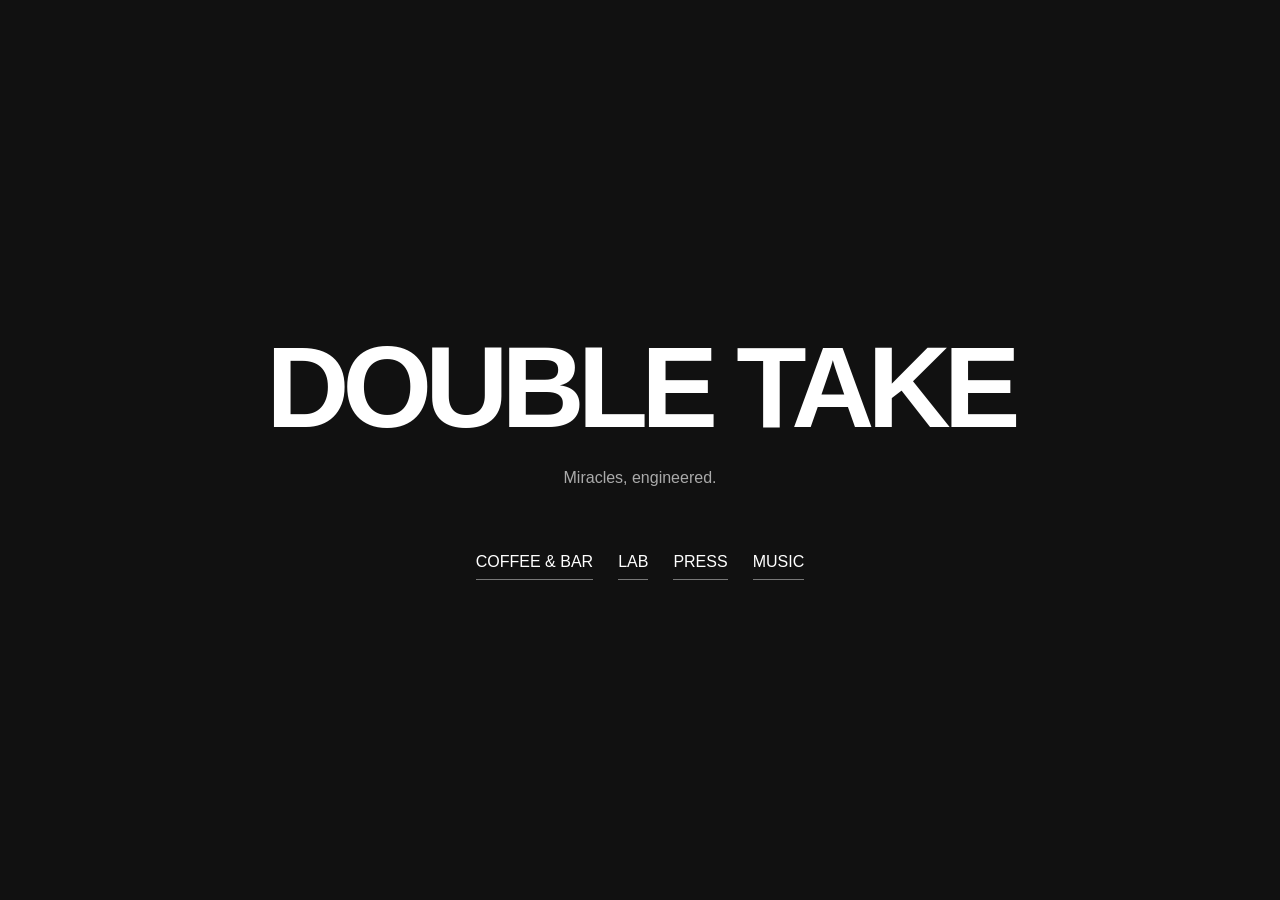
==== index.html @ 6dfc4e55 "Create index.html" ====
<!DOCTYPE html>
<html lang="en">
<head>
  <meta charset="UTF-8">
  <meta name="viewport" content="width=device-width, initial-scale=1">
  <title>Double Take World</title>
  <style>
    body {
      margin: 0;
      background: #111;
      color: #fff;
      font-family: Arial, sans-serif;
      text-align: center;
    }
    main {
      min-height: 100vh;
      display: flex;
      flex-direction: column;
      align-items: center;
      justify-content: center;
    }
    h1 {
      font-size: clamp(3rem, 9vw, 8rem);
      margin: 0;
      letter-spacing: -0.06em;
    }
    p { color: #aaa; }
    nav {
      display: flex;
      flex-wrap: wrap;
      justify-content: center;
      gap: 25px;
      margin-top: 50px;
    }
    nav a {
      color: white;
      text-decoration: none;
      border-bottom: 1px solid #777;
      padding-bottom: 8px;
    }
    nav a:hover { color: #ff453a; }
  </style>
</head>
<body>
  <main>
    <h1>DOUBLE TAKE</h1>
    <p>Miracles, engineered.</p>
    <nav>
      <a href="#coffee">COFFEE & BAR</a>
      <a href="#lab">LAB</a>
      <a href="#press">PRESS</a>
      <a href="#music">MUSIC</a>
    </nav>
  </main>
</body>
</html>
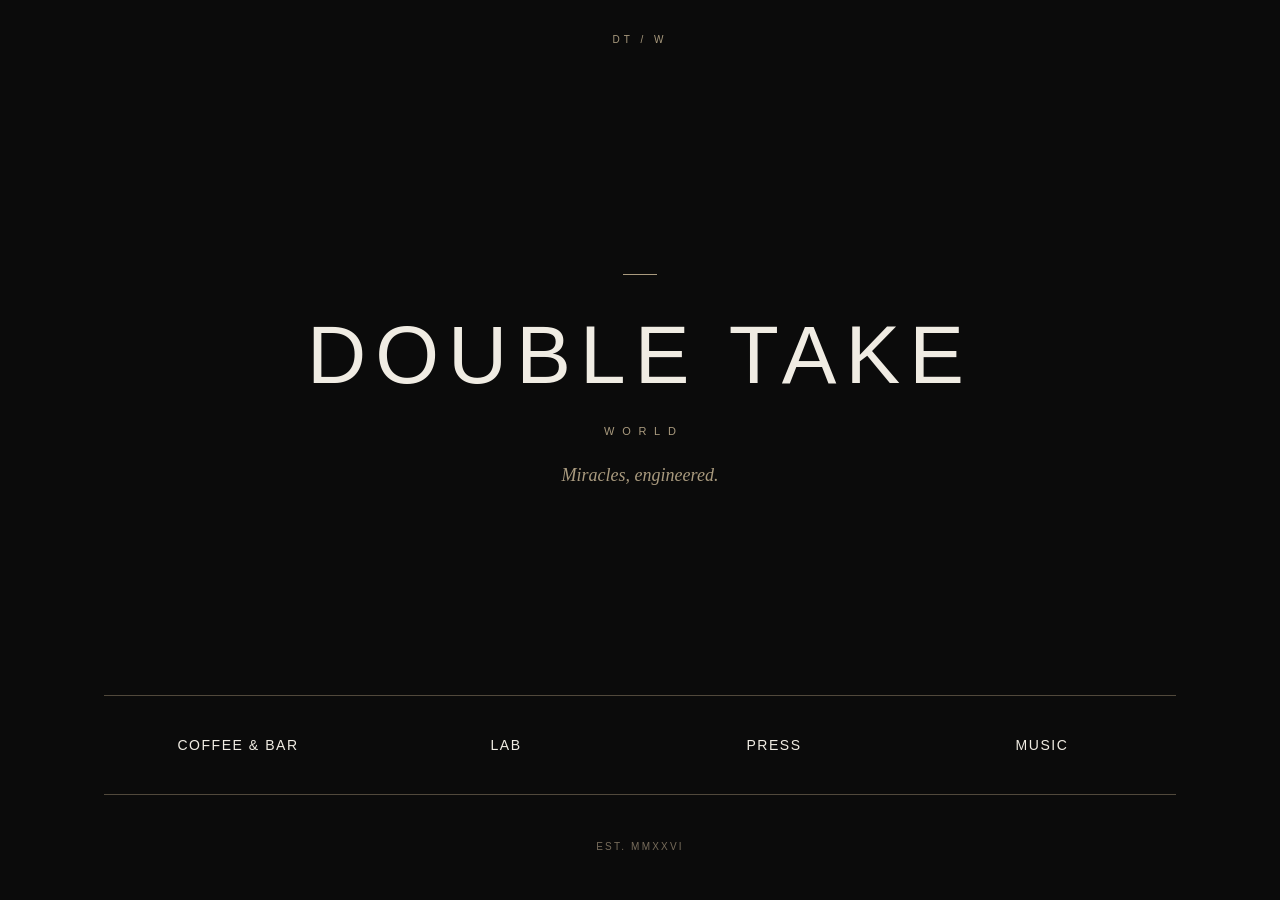
==== commit 9c7ff44e: "Add files via upload" ====
--- a/index.html
+++ b/index.html
@@ -1,57 +1,3 @@
-
-<!DOCTYPE html>
-<html lang="en">
-<head>
-  <meta charset="UTF-8">
-  <meta name="viewport" content="width=device-width, initial-scale=1">
-  <title>Double Take World</title>
-  <style>
-    body {
-      margin: 0;
-      background: #111;
-      color: #fff;
-      font-family: Arial, sans-serif;
-      text-align: center;
-    }
-    main {
-      min-height: 100vh;
-      display: flex;
-      flex-direction: column;
-      align-items: center;
-      justify-content: center;
-    }
-    h1 {
-      font-size: clamp(3rem, 9vw, 8rem);
-      margin: 0;
-      letter-spacing: -0.06em;
-    }
-    p { color: #aaa; }
-    nav {
-      display: flex;
-      flex-wrap: wrap;
-      justify-content: center;
-      gap: 25px;
-      margin-top: 50px;
-    }
-    nav a {
-      color: white;
-      text-decoration: none;
-      border-bottom: 1px solid #777;
-      padding-bottom: 8px;
-    }
-    nav a:hover { color: #ff453a; }
-  </style>
-</head>
-<body>
-  <main>
-    <h1>DOUBLE TAKE</h1>
-    <p>Miracles, engineered.</p>
-    <nav>
-      <a href="#coffee">COFFEE & BAR</a>
-      <a href="#lab">LAB</a>
-      <a href="#press">PRESS</a>
-      <a href="#music">MUSIC</a>
-    </nav>
-  </main>
-</body>
-</html>
+<!doctype html>
+<html lang="en"><head><meta charset="utf-8"><meta name="viewport" content="width=device-width, initial-scale=1"><meta name="theme-color" content="#0b0b0b"><title>Double Take World</title><meta name="description" content="Double Take World — Miracles, engineered."><link rel="stylesheet" href="style.css"></head>
+<body><main class="shell"><div class="topmark">DT / W</div><section class="hero"><div class="shortline"></div><h1>DOUBLE TAKE</h1><div class="world">WORLD</div><p class="motto">Miracles, engineered.</p></section><nav class="nav" aria-label="Our divisions"><a href="coffee-bar/">COFFEE &amp; BAR</a><a href="lab/">LAB</a><a href="press/">PRESS</a><a href="music/">MUSIC</a></nav><footer>EST. MMXXVI</footer></main></body></html>
--- a/style.css
+++ b/style.css
@@ -0,0 +1 @@
+:root{color-scheme:dark;--black:#0b0b0b;--white:#f0ece3;--gold:#a99a7e;--line:#51493c}*{box-sizing:border-box}html{min-height:100%}body{margin:0;min-height:100vh;background:var(--black);color:var(--white);font-family:Arial,Helvetica,sans-serif}a{color:inherit;text-decoration:none}a:focus-visible{outline:1px solid var(--gold);outline-offset:8px}.shell{min-height:100vh;max-width:1200px;margin:auto;padding:34px clamp(20px,5vw,70px);display:flex;flex-direction:column}.topmark{text-align:center;color:var(--gold);font-size:10px;letter-spacing:.4em}.hero{flex:1;display:flex;flex-direction:column;align-items:center;justify-content:center;text-align:center;padding:90px 0 70px}.shortline{height:1px;width:34px;background:var(--gold);margin-bottom:35px}.hero h1{font-weight:400;letter-spacing:.11em;font-size:clamp(32px,6.5vw,82px);line-height:1.1;margin:0}.world{letter-spacing:.7em;margin:24px 0 0;padding-left:.7em;color:var(--gold);font-size:11px}.motto{font-family:Georgia,serif;font-style:italic;font-size:clamp(14px,1.5vw,18px);color:var(--gold);margin:28px 0 0}.nav{border-top:1px solid var(--line);border-bottom:1px solid var(--line);display:grid;grid-template-columns:repeat(4,minmax(0,1fr));min-height:100px}.nav a{display:flex;justify-content:center;align-items:center;text-align:center;padding:20px 4px;font-size:clamp(9px,1.25vw,14px);letter-spacing:.11em;transition:color .15s}.nav a:hover,.back:hover{color:var(--gold)}footer{text-align:center;color:#776c5b;font-size:10px;letter-spacing:.22em;padding-top:46px;padding-bottom:14px}.sectionhero{flex:1;display:flex;flex-direction:column;justify-content:center;align-items:center;text-align:center;padding:80px 0}.sectionhero h1{font-weight:400;letter-spacing:.12em;font-size:clamp(30px,6vw,72px);margin:30px 0}.sectionhero p{color:var(--gold);font-family:Georgia,serif;font-style:italic}.back{display:block;text-align:center;border-top:1px solid var(--line);border-bottom:1px solid var(--line);padding:30px;color:var(--white);font-size:12px;letter-spacing:.18em}@media(max-width:480px){.shell{padding:24px 14px}.nav{min-height:85px}.nav a{letter-spacing:0;font-size:9px}.hero{padding:80px 0 60px}.hero h1{letter-spacing:.04em}.world{letter-spacing:.45em;padding-left:.45em}}
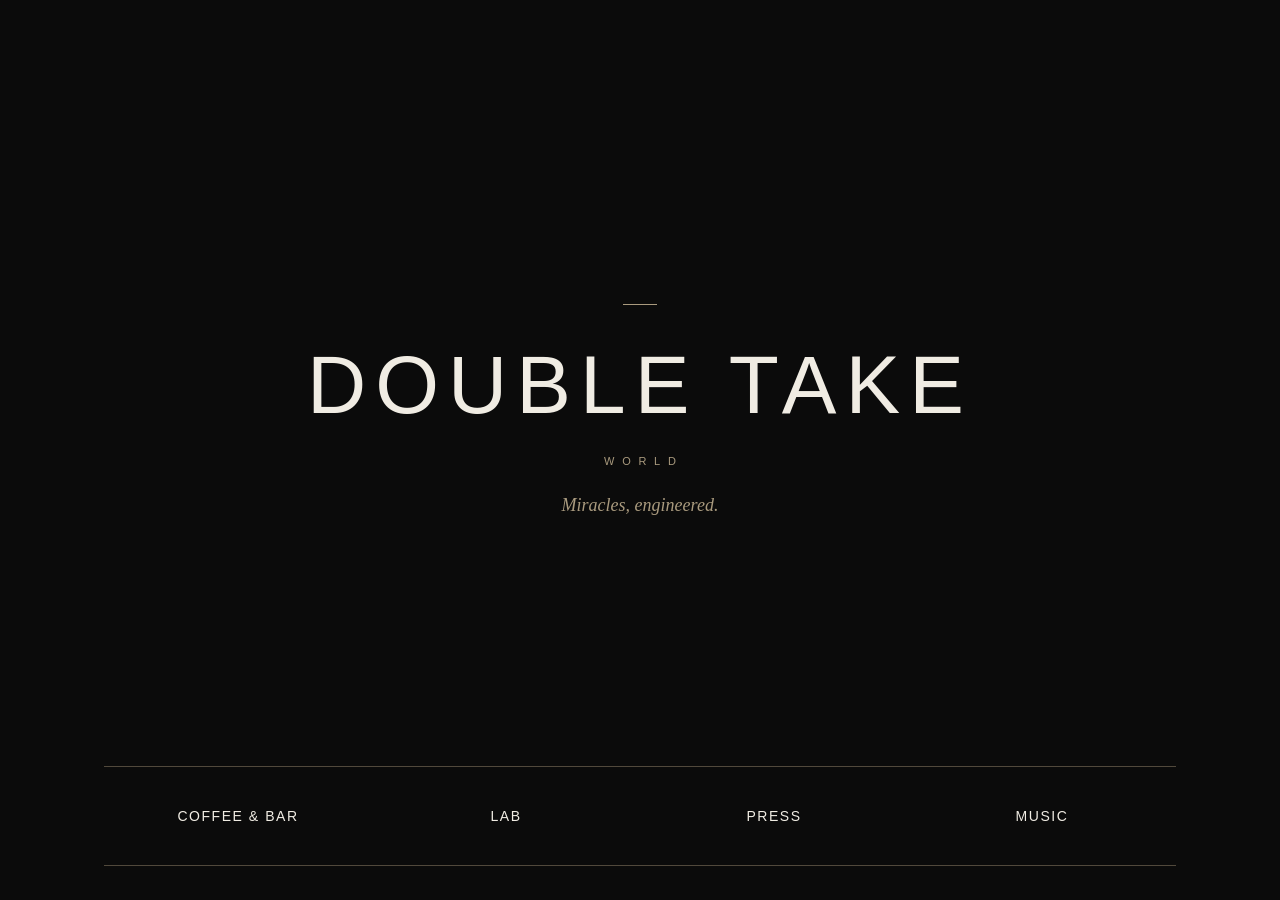
==== commit cdd3f481: "Update index.html" ====
--- a/index.html
+++ b/index.html
@@ -1,3 +1,3 @@
 <!doctype html>
 <html lang="en"><head><meta charset="utf-8"><meta name="viewport" content="width=device-width, initial-scale=1"><meta name="theme-color" content="#0b0b0b"><title>Double Take World</title><meta name="description" content="Double Take World — Miracles, engineered."><link rel="stylesheet" href="style.css"></head>
-<body><main class="shell"><div class="topmark">DT / W</div><section class="hero"><div class="shortline"></div><h1>DOUBLE TAKE</h1><div class="world">WORLD</div><p class="motto">Miracles, engineered.</p></section><nav class="nav" aria-label="Our divisions"><a href="coffee-bar/">COFFEE &amp; BAR</a><a href="lab/">LAB</a><a href="press/">PRESS</a><a href="music/">MUSIC</a></nav><footer>EST. MMXXVI</footer></main></body></html>
+<body><main class="shell"><section class="hero"><div class="shortline"></div><h1>DOUBLE TAKE</h1><div class="world">WORLD</div><p class="motto">Miracles, engineered.</p></section><nav class="nav" aria-label="Our divisions"><a href="coffee-bar/">COFFEE &amp; BAR</a><a href="lab/">LAB</a><a href="press/">PRESS</a><a href="music/">MUSIC</a></nav></main></body></html>
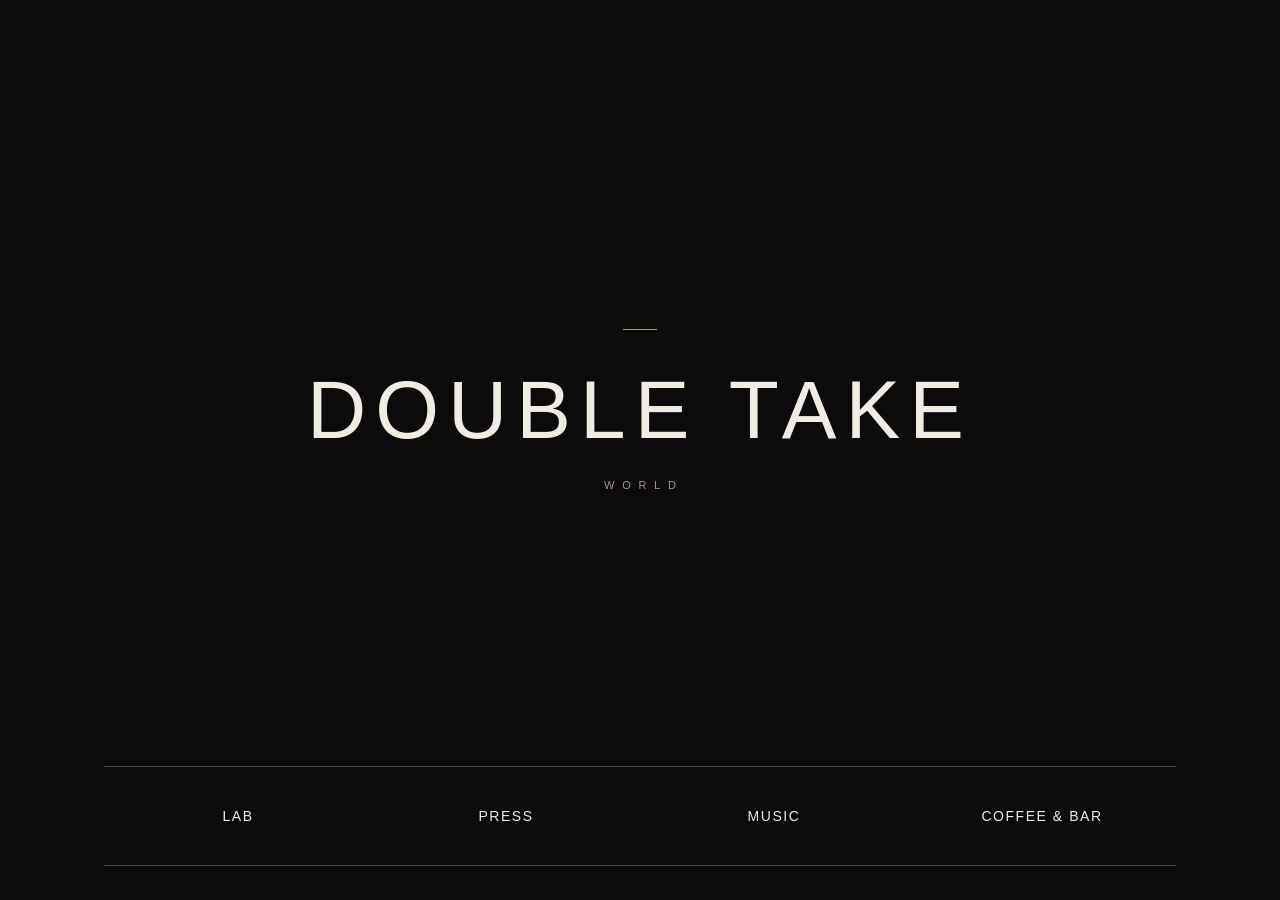
==== commit 6c789c81: "Update index.html" ====
--- a/index.html
+++ b/index.html
@@ -1,3 +1,44 @@
+
 <!doctype html>
-<html lang="en"><head><meta charset="utf-8"><meta name="viewport" content="width=device-width, initial-scale=1"><meta name="theme-color" content="#0b0b0b"><title>Double Take World</title><meta name="description" content="Double Take World — Miracles, engineered."><link rel="stylesheet" href="style.css"></head>
-<body><main class="shell"><section class="hero"><div class="shortline"></div><h1>DOUBLE TAKE</h1><div class="world">WORLD</div><p class="motto">Miracles, engineered.</p></section><nav class="nav" aria-label="Our divisions"><a href="coffee-bar/">COFFEE &amp; BAR</a><a href="lab/">LAB</a><a href="press/">PRESS</a><a href="music/">MUSIC</a></nav></main></body></html>
+<html lang="en">
+<head>
+  <meta charset="utf-8">
+  <meta name="viewport" content="width=device-width, initial-scale=1">
+  <meta name="theme-color" content="#0b0b0b">
+
+  <title>Double Take World</title>
+  <meta name="description"
+        content="Double Take World — Lab, Press, Music, Coffee & Bar.">
+
+  <!-- Google Fonts -->
+  <link rel="preconnect" href="https://fonts.googleapis.com">
+  <link rel="preconnect" href="https://fonts.gstatic.com" crossorigin>
+
+  <link
+    href="https://fonts.googleapis.com/css2?family=Cormorant+Garamond:wght@300;400;500;600&family=Inter:wght@300;400;500&display=swap"
+    rel="stylesheet">
+
+  <link rel="stylesheet" href="style.css">
+</head>
+
+<body>
+  <main class="shell">
+
+    <section class="hero" aria-label="Double Take World">
+      <div class="shortline"></div>
+
+      <h1>DOUBLE TAKE</h1>
+
+      <div class="world">WORLD</div>
+    </section>
+
+    <nav class="nav" aria-label="Our divisions">
+      <a href="lab/">LAB</a>
+      <a href="press/">PRESS</a>
+      <a href="music/">MUSIC</a>
+      <a href="coffee-bar/">COFFEE &amp; BAR</a>
+    </nav>
+
+  </main>
+</body>
+</html>
--- a/style.css
+++ b/style.css
@@ -1 +1,13 @@
 :root{color-scheme:dark;--black:#0b0b0b;--white:#f0ece3;--gold:#a99a7e;--line:#51493c}*{box-sizing:border-box}html{min-height:100%}body{margin:0;min-height:100vh;background:var(--black);color:var(--white);font-family:Arial,Helvetica,sans-serif}a{color:inherit;text-decoration:none}a:focus-visible{outline:1px solid var(--gold);outline-offset:8px}.shell{min-height:100vh;max-width:1200px;margin:auto;padding:34px clamp(20px,5vw,70px);display:flex;flex-direction:column}.topmark{text-align:center;color:var(--gold);font-size:10px;letter-spacing:.4em}.hero{flex:1;display:flex;flex-direction:column;align-items:center;justify-content:center;text-align:center;padding:90px 0 70px}.shortline{height:1px;width:34px;background:var(--gold);margin-bottom:35px}.hero h1{font-weight:400;letter-spacing:.11em;font-size:clamp(32px,6.5vw,82px);line-height:1.1;margin:0}.world{letter-spacing:.7em;margin:24px 0 0;padding-left:.7em;color:var(--gold);font-size:11px}.motto{font-family:Georgia,serif;font-style:italic;font-size:clamp(14px,1.5vw,18px);color:var(--gold);margin:28px 0 0}.nav{border-top:1px solid var(--line);border-bottom:1px solid var(--line);display:grid;grid-template-columns:repeat(4,minmax(0,1fr));min-height:100px}.nav a{display:flex;justify-content:center;align-items:center;text-align:center;padding:20px 4px;font-size:clamp(9px,1.25vw,14px);letter-spacing:.11em;transition:color .15s}.nav a:hover,.back:hover{color:var(--gold)}footer{text-align:center;color:#776c5b;font-size:10px;letter-spacing:.22em;padding-top:46px;padding-bottom:14px}.sectionhero{flex:1;display:flex;flex-direction:column;justify-content:center;align-items:center;text-align:center;padding:80px 0}.sectionhero h1{font-weight:400;letter-spacing:.12em;font-size:clamp(30px,6vw,72px);margin:30px 0}.sectionhero p{color:var(--gold);font-family:Georgia,serif;font-style:italic}.back{display:block;text-align:center;border-top:1px solid var(--line);border-bottom:1px solid var(--line);padding:30px;color:var(--white);font-size:12px;letter-spacing:.18em}@media(max-width:480px){.shell{padding:24px 14px}.nav{min-height:85px}.nav a{letter-spacing:0;font-size:9px}.hero{padding:80px 0 60px}.hero h1{letter-spacing:.04em}.world{letter-spacing:.45em;padding-left:.45em}}
+
+/* Division slogans */
+.division-motto {
+  margin-top: 20px;
+  color: #A99A7E;
+  font-family: Georgia, "Times New Roman", serif;
+  font-size: clamp(16px, 2vw, 22px);
+  font-style: italic;
+  font-weight: normal;
+  letter-spacing: 0.02em;
+  text-align: center;
+}
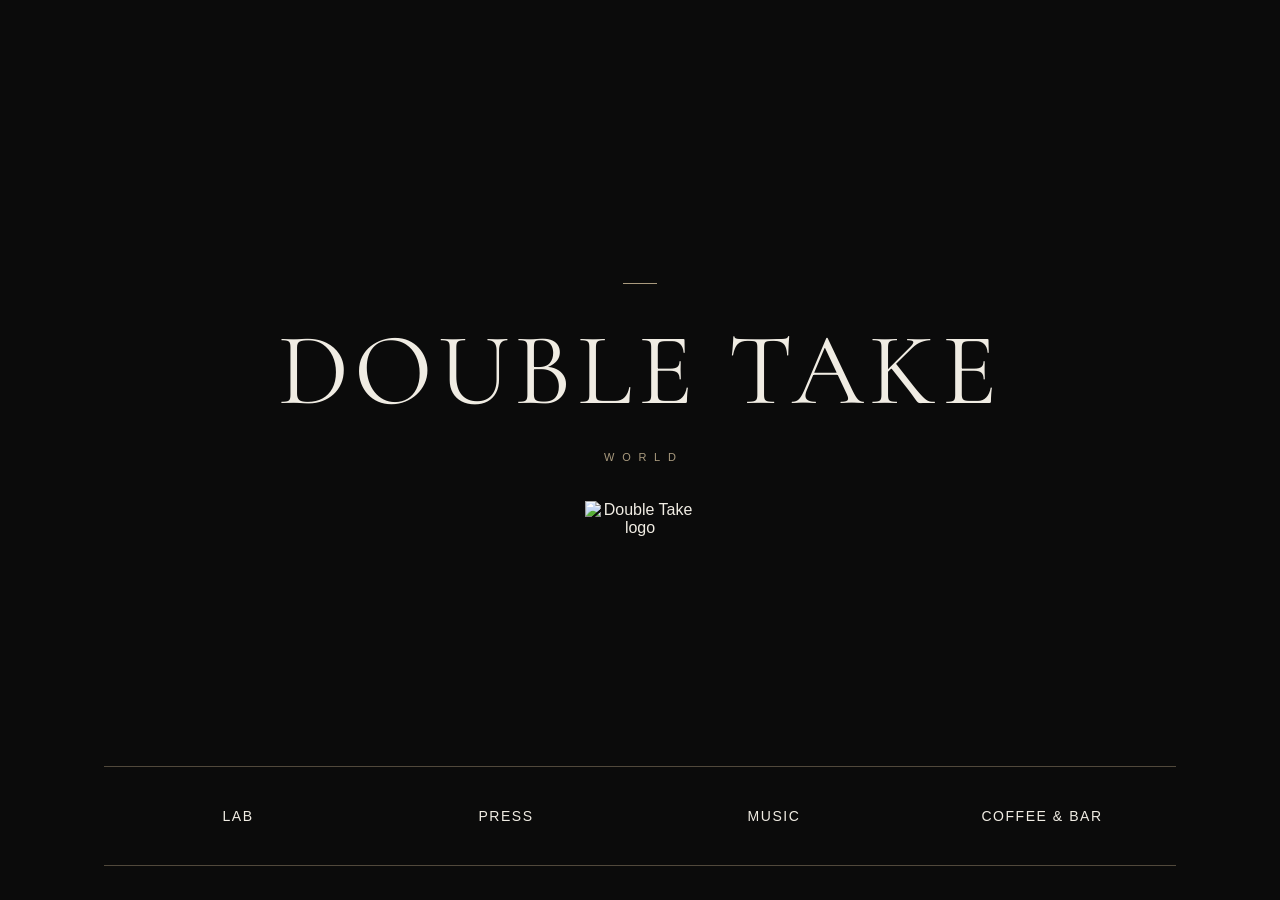
==== commit 7ad70e54: "Update index.html" ====
--- a/index.html
+++ b/index.html
@@ -1,44 +1,102 @@
 
 <!doctype html>
 <html lang="en">
+
 <head>
   <meta charset="utf-8">
-  <meta name="viewport" content="width=device-width, initial-scale=1">
+  <meta name="viewport"
+        content="width=device-width, initial-scale=1">
   <meta name="theme-color" content="#0b0b0b">
 
   <title>Double Take World</title>
+
   <meta name="description"
         content="Double Take World — Lab, Press, Music, Coffee & Bar.">
 
   <!-- Google Fonts -->
-  <link rel="preconnect" href="https://fonts.googleapis.com">
-  <link rel="preconnect" href="https://fonts.gstatic.com" crossorigin>
+  <link rel="preconnect"
+        href="https://fonts.googleapis.com">
+
+  <link rel="preconnect"
+        href="https://fonts.gstatic.com"
+        crossorigin>
 
   <link
     href="https://fonts.googleapis.com/css2?family=Cormorant+Garamond:wght@300;400;500;600&family=Inter:wght@300;400;500&display=swap"
     rel="stylesheet">
 
+  <!-- Main stylesheet -->
   <link rel="stylesheet" href="style.css">
+
+  <!-- Logo positioning -->
+  <style>
+    .brand-logo {
+      display: block;
+      width: 110px;
+      height: auto;
+      margin-top: 38px;
+      object-fit: contain;
+    }
+
+    @media (max-width: 480px) {
+      .brand-logo {
+        width: 85px;
+        margin-top: 30px;
+      }
+    }
+  </style>
+
 </head>
 
 <body>
+
   <main class="shell">
 
-    <section class="hero" aria-label="Double Take World">
+    <!-- Main brand identity -->
+    <section class="hero"
+             aria-label="Double Take World">
+
       <div class="shortline"></div>
 
+      <!-- Brand name -->
       <h1>DOUBLE TAKE</h1>
 
+      <!-- World subtitle -->
       <div class="world">WORLD</div>
+
+      <!-- Double Take logo -->
+      <img
+        src="double-take-logo-ivory.svg"
+        alt="Double Take logo"
+        class="brand-logo"
+        width="110">
+
     </section>
 
-    <nav class="nav" aria-label="Our divisions">
-      <a href="lab/">LAB</a>
-      <a href="press/">PRESS</a>
-      <a href="music/">MUSIC</a>
-      <a href="coffee-bar/">COFFEE &amp; BAR</a>
+    <!-- Four divisions -->
+    <nav class="nav"
+         aria-label="Our divisions">
+
+      <a href="lab/">
+        LAB
+      </a>
+
+      <a href="press/">
+        PRESS
+      </a>
+
+      <a href="music/">
+        MUSIC
+      </a>
+
+      <a href="coffee-bar/">
+        COFFEE &amp; BAR
+      </a>
+
     </nav>
 
   </main>
+
 </body>
 </html>
+
--- a/style.css
+++ b/style.css
@@ -1,13 +1,232 @@
-:root{color-scheme:dark;--black:#0b0b0b;--white:#f0ece3;--gold:#a99a7e;--line:#51493c}*{box-sizing:border-box}html{min-height:100%}body{margin:0;min-height:100vh;background:var(--black);color:var(--white);font-family:Arial,Helvetica,sans-serif}a{color:inherit;text-decoration:none}a:focus-visible{outline:1px solid var(--gold);outline-offset:8px}.shell{min-height:100vh;max-width:1200px;margin:auto;padding:34px clamp(20px,5vw,70px);display:flex;flex-direction:column}.topmark{text-align:center;color:var(--gold);font-size:10px;letter-spacing:.4em}.hero{flex:1;display:flex;flex-direction:column;align-items:center;justify-content:center;text-align:center;padding:90px 0 70px}.shortline{height:1px;width:34px;background:var(--gold);margin-bottom:35px}.hero h1{font-weight:400;letter-spacing:.11em;font-size:clamp(32px,6.5vw,82px);line-height:1.1;margin:0}.world{letter-spacing:.7em;margin:24px 0 0;padding-left:.7em;color:var(--gold);font-size:11px}.motto{font-family:Georgia,serif;font-style:italic;font-size:clamp(14px,1.5vw,18px);color:var(--gold);margin:28px 0 0}.nav{border-top:1px solid var(--line);border-bottom:1px solid var(--line);display:grid;grid-template-columns:repeat(4,minmax(0,1fr));min-height:100px}.nav a{display:flex;justify-content:center;align-items:center;text-align:center;padding:20px 4px;font-size:clamp(9px,1.25vw,14px);letter-spacing:.11em;transition:color .15s}.nav a:hover,.back:hover{color:var(--gold)}footer{text-align:center;color:#776c5b;font-size:10px;letter-spacing:.22em;padding-top:46px;padding-bottom:14px}.sectionhero{flex:1;display:flex;flex-direction:column;justify-content:center;align-items:center;text-align:center;padding:80px 0}.sectionhero h1{font-weight:400;letter-spacing:.12em;font-size:clamp(30px,6vw,72px);margin:30px 0}.sectionhero p{color:var(--gold);font-family:Georgia,serif;font-style:italic}.back{display:block;text-align:center;border-top:1px solid var(--line);border-bottom:1px solid var(--line);padding:30px;color:var(--white);font-size:12px;letter-spacing:.18em}@media(max-width:480px){.shell{padding:24px 14px}.nav{min-height:85px}.nav a{letter-spacing:0;font-size:9px}.hero{padding:80px 0 60px}.hero h1{letter-spacing:.04em}.world{letter-spacing:.45em;padding-left:.45em}}
+
+/* ========================================
+   DOUBLE TAKE WORLD
+   Black & Gold · Cormorant Garamond
+======================================== */
+
+:root {
+  color-scheme: dark;
+  --black: #0b0b0b;
+  --white: #f0ece3;
+  --gold: #a99a7e;
+  --line: #51493c;
+}
+
+* {
+  box-sizing: border-box;
+}
+
+html {
+  min-height: 100%;
+}
+
+body {
+  margin: 0;
+  min-height: 100vh;
+  background: var(--black);
+  color: var(--white);
+  font-family: Arial, Helvetica, sans-serif;
+}
+
+a {
+  color: inherit;
+  text-decoration: none;
+}
+
+a:focus-visible {
+  outline: 1px solid var(--gold);
+  outline-offset: 8px;
+}
+
+/* Main layout */
+
+.shell {
+  min-height: 100vh;
+  min-height: 100svh;
+  max-width: 1200px;
+  margin: auto;
+  padding: 34px clamp(20px, 5vw, 70px);
+  display: flex;
+  flex-direction: column;
+}
+
+/* Top mark */
+
+.topmark {
+  text-align: center;
+  color: var(--gold);
+  font-size: 10px;
+  letter-spacing: 0.4em;
+}
+
+/* Homepage */
+
+.hero {
+  flex: 1;
+  display: flex;
+  flex-direction: column;
+  align-items: center;
+  justify-content: center;
+  text-align: center;
+  padding: 90px 0 70px;
+}
+
+.shortline {
+  height: 1px;
+  width: 34px;
+  background: var(--gold);
+  margin-bottom: 35px;
+}
+
+/* New Cormorant Garamond title */
+
+.hero h1 {
+  font-family: "Cormorant Garamond", Georgia, serif;
+  font-weight: 400;
+  letter-spacing: 0.055em;
+  font-size: clamp(48px, 8vw, 112px);
+  line-height: 1;
+  margin: 0;
+}
+
+/* WORLD subtitle */
+
+.world {
+  font-family: Arial, Helvetica, sans-serif;
+  letter-spacing: 0.7em;
+  margin: 30px 0 0;
+  padding-left: 0.7em;
+  color: var(--gold);
+  font-size: 11px;
+}
+
+/* Four divisions */
+
+.nav {
+  border-top: 1px solid var(--line);
+  border-bottom: 1px solid var(--line);
+  display: grid;
+  grid-template-columns: repeat(4, minmax(0, 1fr));
+  min-height: 100px;
+}
+
+.nav a {
+  display: flex;
+  justify-content: center;
+  align-items: center;
+  text-align: center;
+  padding: 20px 4px;
+
+  font-family: Arial, Helvetica, sans-serif;
+  font-size: clamp(9px, 1.25vw, 14px);
+  font-weight: 400;
+  letter-spacing: 0.11em;
+
+  transition: color 0.2s ease;
+}
+
+.nav a:hover,
+.back:hover {
+  color: var(--gold);
+}
+
+/* Footer */
+
+footer {
+  text-align: center;
+  color: #776c5b;
+  font-size: 10px;
+  letter-spacing: 0.22em;
+  padding-top: 46px;
+  padding-bottom: 14px;
+}
+
+/* Division pages */
+
+.sectionhero {
+  flex: 1;
+  display: flex;
+  flex-direction: column;
+  justify-content: center;
+  align-items: center;
+  text-align: center;
+  padding: 80px 0;
+}
+
+.sectionhero h1 {
+  font-family: "Cormorant Garamond", Georgia, serif;
+  font-weight: 400;
+  letter-spacing: 0.08em;
+  font-size: clamp(48px, 7vw, 90px);
+  margin: 30px 0;
+}
+
+.sectionhero p {
+  color: var(--gold);
+  font-family: "Cormorant Garamond", Georgia, serif;
+  font-size: clamp(18px, 2vw, 24px);
+  font-style: italic;
+}
 
 /* Division slogans */
+
 .division-motto {
   margin-top: 20px;
-  color: #A99A7E;
-  font-family: Georgia, "Times New Roman", serif;
-  font-size: clamp(16px, 2vw, 22px);
+  color: var(--gold);
+  font-family: "Cormorant Garamond", Georgia, serif;
+  font-size: clamp(20px, 2.5vw, 28px);
   font-style: italic;
-  font-weight: normal;
+  font-weight: 400;
   letter-spacing: 0.02em;
   text-align: center;
 }
+
+/* Back navigation */
+
+.back {
+  display: block;
+  text-align: center;
+  border-top: 1px solid var(--line);
+  border-bottom: 1px solid var(--line);
+  padding: 30px;
+  color: var(--white);
+  font-size: 12px;
+  letter-spacing: 0.18em;
+}
+
+/* Mobile */
+
+@media (max-width: 480px) {
+
+  .shell {
+    padding: 24px 14px;
+  }
+
+  .nav {
+    min-height: 85px;
+  }
+
+  .nav a {
+    letter-spacing: 0;
+    font-size: 9px;
+  }
+
+  .hero {
+    padding: 80px 0 60px;
+  }
+
+  .hero h1 {
+    font-size: clamp(42px, 11vw, 65px);
+    letter-spacing: 0.025em;
+  }
+
+  .world {
+    letter-spacing: 0.45em;
+    padding-left: 0.45em;
+    margin-top: 24px;
+  }
+
+  .sectionhero h1 {
+    font-size: clamp(42px, 11vw, 70px);
+  }
+}
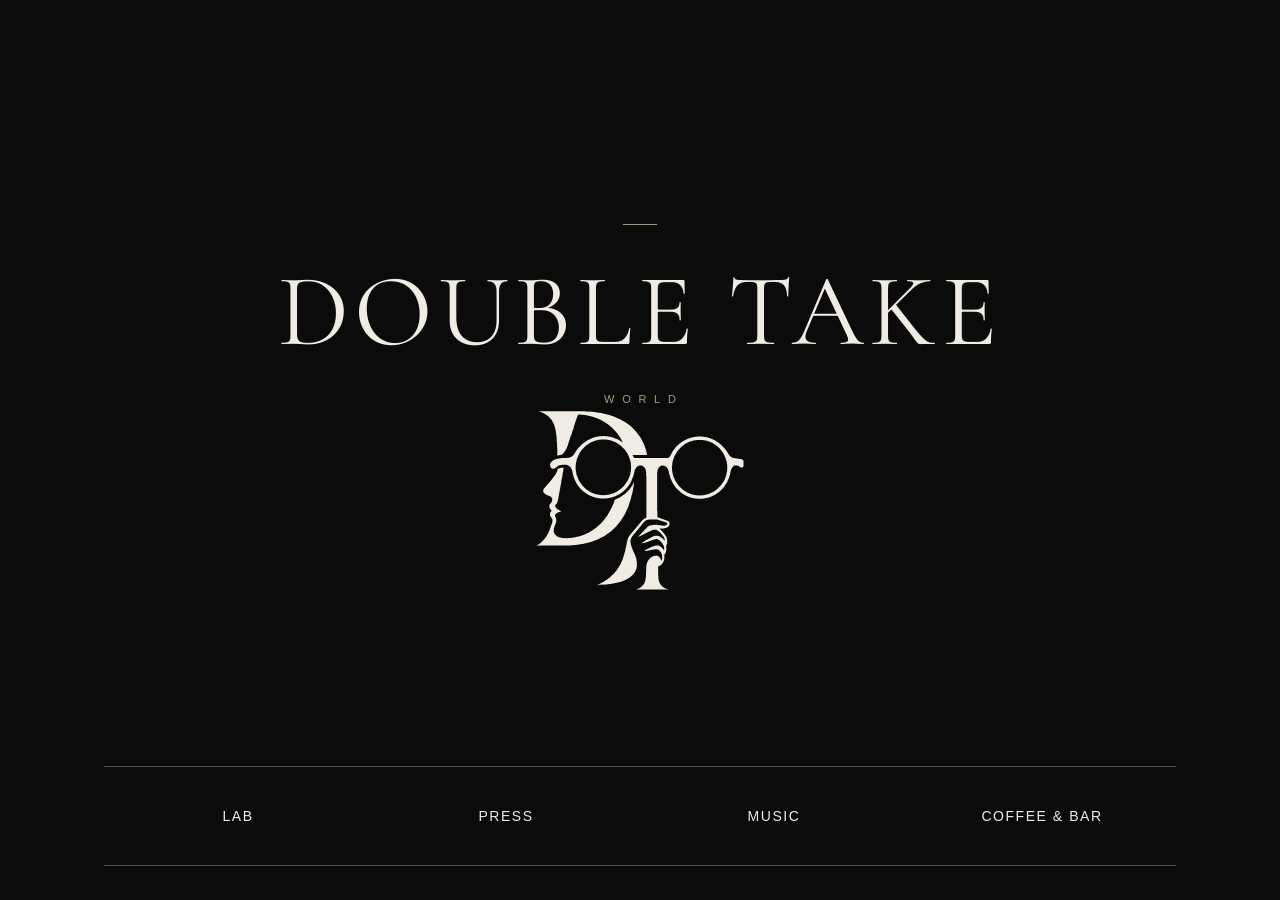
==== commit bf8870fc: "Update index.html" ====
--- a/index.html
+++ b/index.html
@@ -27,25 +27,6 @@
 
   <!-- Main stylesheet -->
   <link rel="stylesheet" href="style.css">
-
-  <!-- Logo positioning -->
-  <style>
-    .brand-logo {
-      display: block;
-      width: 110px;
-      height: auto;
-      margin-top: 38px;
-      object-fit: contain;
-    }
-
-    @media (max-width: 480px) {
-      .brand-logo {
-        width: 85px;
-        margin-top: 30px;
-      }
-    }
-  </style>
-
 </head>
 
 <body>
@@ -58,10 +39,8 @@
 
       <div class="shortline"></div>
 
-      <!-- Brand name -->
       <h1>DOUBLE TAKE</h1>
 
-      <!-- World subtitle -->
       <div class="world">WORLD</div>
 
       <!-- Double Take logo -->
@@ -69,7 +48,7 @@
         src="double-take-logo-ivory.svg"
         alt="Double Take logo"
         class="brand-logo"
-        width="110">
+        width="220">
 
     </section>
 
@@ -77,21 +56,13 @@
     <nav class="nav"
          aria-label="Our divisions">
 
-      <a href="lab/">
-        LAB
-      </a>
+      <a href="lab/">LAB</a>
 
-      <a href="press/">
-        PRESS
-      </a>
+      <a href="press/">PRESS</a>
 
-      <a href="music/">
-        MUSIC
-      </a>
+      <a href="music/">MUSIC</a>
 
-      <a href="coffee-bar/">
-        COFFEE &amp; BAR
-      </a>
+      <a href="coffee-bar/">COFFEE &amp; BAR</a>
 
     </nav>
 
@@ -100,3 +71,4 @@
 </body>
 </html>
 
+
